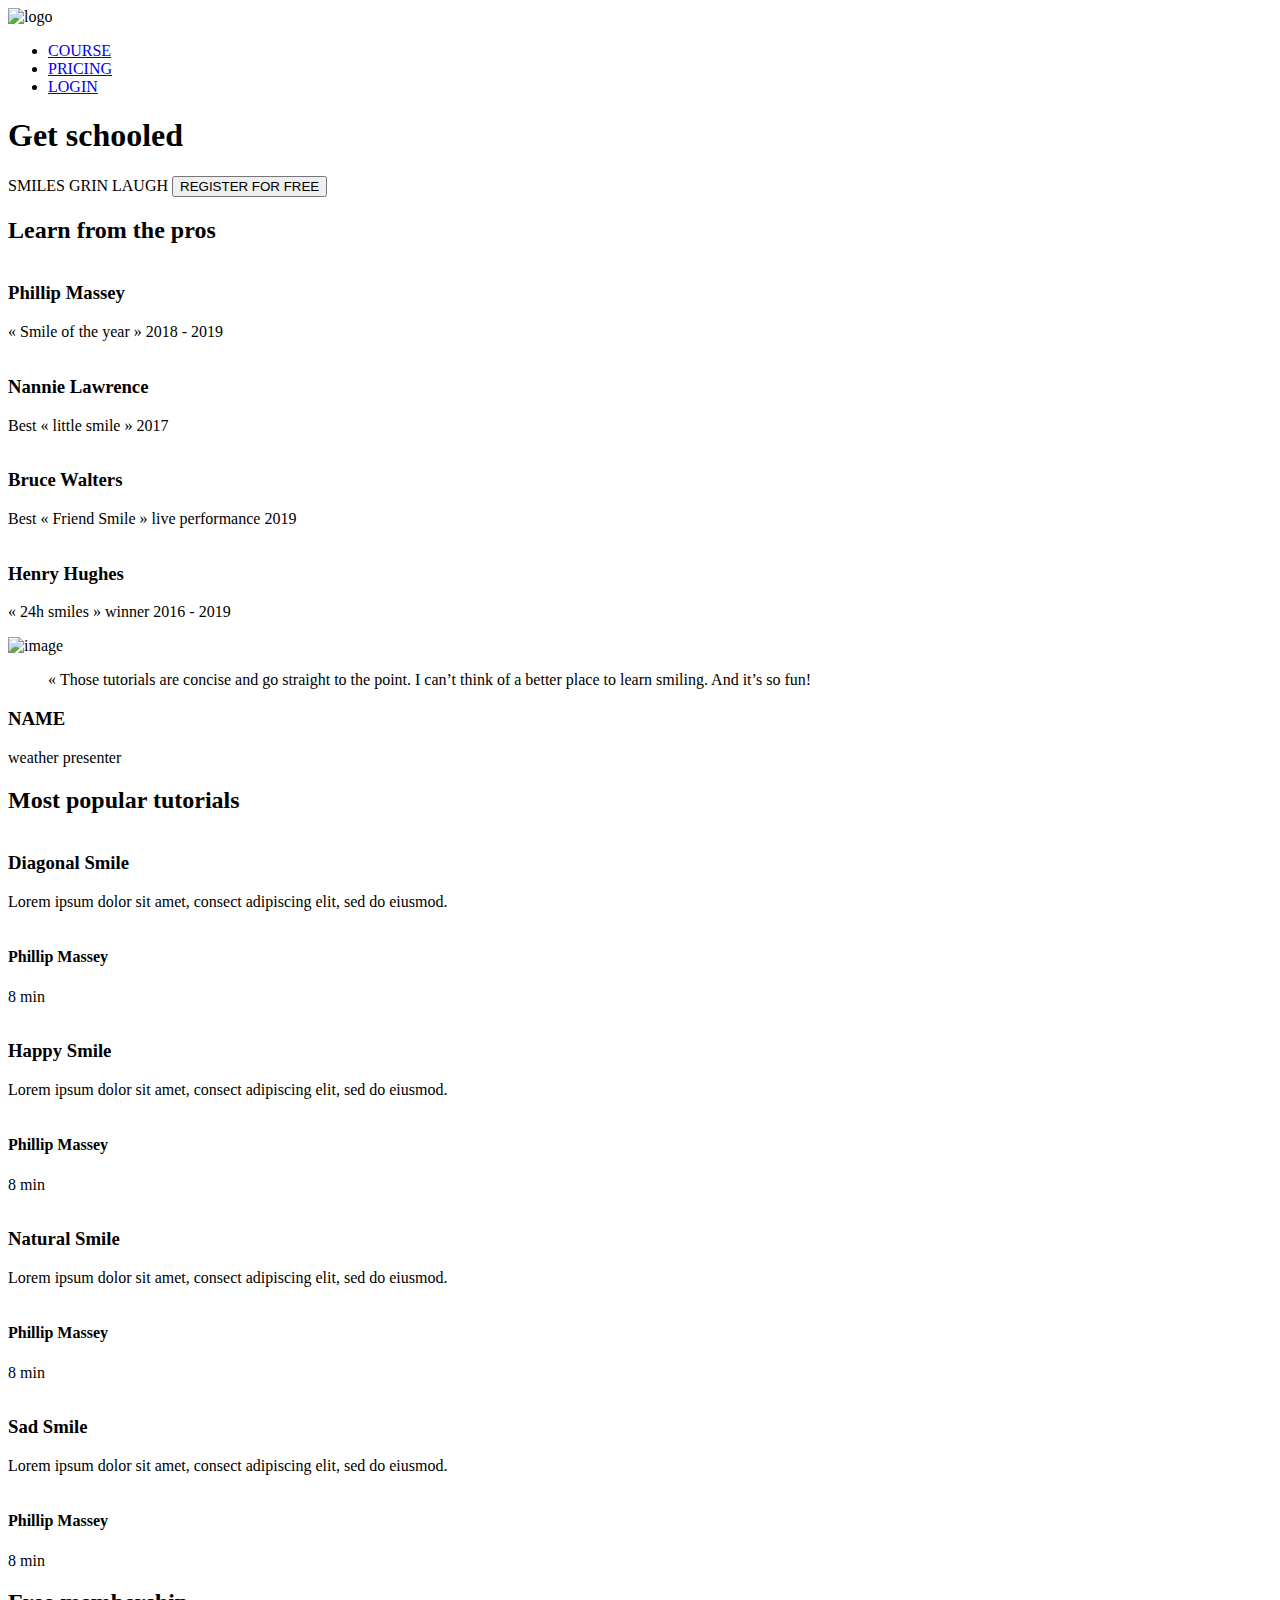
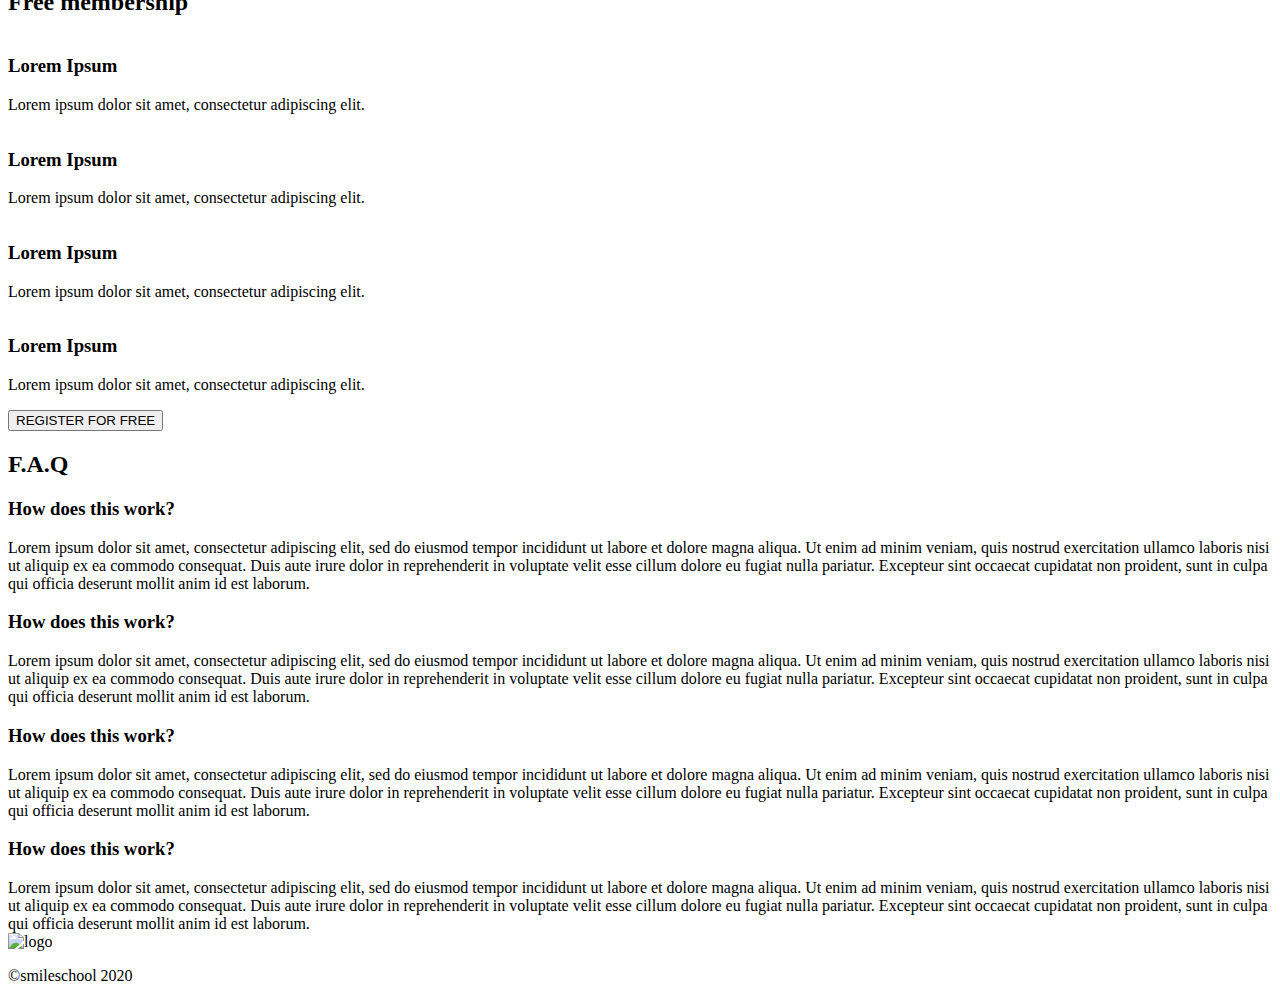
==== css_advanced/index.html @ 0d8b6459 "Added new directory and file" ====
<html lang="en">
<head>
    <meta charset="UTF-8">
    <meta name="viewport" content="width=device-width, initial-scale=1.0">
    <script src="https://kit.fontawesome.com/4a2b055604.js" crossorigin="anonymous"></script>
    <title>Document</title>
</head>
<body>
    <header>
        <nav>
            <img src="https://fakeimg.pl/250x250?text=Sample+Logo" alt="logo">
          
            <ul>
                <li><a href="#">COURSE</a></li>
                <li><a href="#">PRICING</a></li>
                <li><a href="#">LOGIN</a></li>
            </ul>
        </nav>
        
    </header>
    <main>
        <section>
            <div>
                <h1>Get schooled</h1>
                <span>SMILES</span>
                <span>GRIN</span>
                <span>LAUGH</span>
                <button>REGISTER FOR FREE</button>
            </div>
            <div>
                <h2>Learn from the pros</h2>
                <div>
                    <div>
                        <img src="./images/1 (3).png" alt="">
                        <h3>Phillip Massey</h3>
                        <p>« Smile of the year » 2018 - 2019</p>
                    </div>
                    <div>
                        <img src="./images/6.png" alt="">
                        <h3>Nannie Lawrence</h3>
                        <p>Best « little smile » 2017</p>
                    </div>
                    <div>
                        <img src="./images/7.png" alt="">
                        <h3>Bruce Walters</h3>
                        <p>Best « Friend Smile » live performance 2019</p>
                    </div>
                    <div>
                        <img src="./images/8.png" alt="">
                        <h3>Henry Hughes</h3>
                        <p>« 24h smiles » winner 2016 - 2019</p>
                    </div>
                </div>
            </div>
        </section>
        <section>
            <div>
                <img src="./images/Bitmap.png" alt="image">
            </div>
            <div>
                <blockquote>« Those tutorials are concise and go straight to the point. I can’t think of a better place to learn smiling. And it’s so fun!</blockquote>
                <h3>NAME</h3>
                <P>weather presenter</P>
            </div>
        </section>
        <section>
            <h2>Most popular tutorials</h2>
            <div>
                <img src="./images/Bitmap (1).png" alt="">
                <h3>Diagonal Smile</h3>
                <p>Lorem ipsum dolor sit amet, consect adipiscing elit, sed do eiusmod.</p>
                <div>
                    <img src="./images/1 (3).png" alt="">
                    <h4>Phillip Massey</h4>
                </div>
                <div>
                    <div><i class="fa-solid fa-star"></i></div>
                    <div><i class="fa-solid fa-star"></i></div>
                    <div><i class="fa-solid fa-star"></i></div>
                    <div><i class="fa-solid fa-star"></i></div>
                    <div><i class="fa-solid fa-star"></i></div>
                </div>
                <p>8 min</p>
            </div>
            <div>
                <img src="./images/Bitmap (4).png" alt="">
                <h3>Happy Smile</h3>
                <p>Lorem ipsum dolor sit amet, consect adipiscing elit, sed do eiusmod.</p>
                <div>
                    <img src="./images/1 (3).png" alt="">
                    <h4>Phillip Massey</h4>
                </div>
                <div>
                    <div><i class="fa-solid fa-star"></i></div>
                    <div><i class="fa-solid fa-star"></i></div>
                    <div><i class="fa-solid fa-star"></i></div>
                    <div><i class="fa-solid fa-star"></i></div>
                    <div><i class="fa-solid fa-star"></i></div>
                </div>
                <p>8 min</p>
            </div>
            <div>
                <img src="./images/Bitmap (3).png" alt="">
                <h3>Natural Smile</h3>
                <p>Lorem ipsum dolor sit amet, consect adipiscing elit, sed do eiusmod.</p>
                <div>
                    <img src="./images/1 (3).png" alt="">
                    <h4>Phillip Massey</h4>
                </div>
                <div>
                    <div><i class="fa-solid fa-star"></i></div>
                    <div><i class="fa-solid fa-star"></i></div>
                    <div><i class="fa-solid fa-star"></i></div>
                    <div><i class="fa-solid fa-star"></i></div>
                    <div><i class="fa-solid fa-star"></i></div>
                </div>
                <p>8 min</p>
            </div>
            <div>
                <img src="./images/Bitmap (2).png" alt="">
                <h3>Sad Smile</h3>
                <p>Lorem ipsum dolor sit amet, consect adipiscing elit, sed do eiusmod.</p>
                <div>
                    <img src="./images/1 (3).png" alt="">
                    <h4>Phillip Massey</h4>
                </div>
                <div>
                    <div><i class="fa-solid fa-star"></i></div>
                    <div><i class="fa-solid fa-star"></i></div>
                    <div><i class="fa-solid fa-star"></i></div>
                    <div><i class="fa-solid fa-star"></i></div>
                    <div><i class="fa-solid fa-star"></i></div>
                </div>
                <p>8 min</p>
            </div>
        </section>
        <section>
            <h2>Free membership</h2>
            <div>
                <img src="./images/smile.svg" alt="">
                <h3>Lorem Ipsum</h3>
                <p>Lorem ipsum dolor sit amet, consectetur adipiscing elit.</p>
            </div>
            <div>
                <img src="./images/smile.svg" alt="">
                <h3>Lorem Ipsum</h3>
                <p>Lorem ipsum dolor sit amet, consectetur adipiscing elit.</p>
            </div>
            <div>
                <img src="./images/smile.svg" alt="">
                <h3>Lorem Ipsum</h3>
                <p>Lorem ipsum dolor sit amet, consectetur adipiscing elit.</p>
            </div>
            <div>
                <img src="./images/smile.svg" alt="">
                <h3>Lorem Ipsum</h3>
                <p>Lorem ipsum dolor sit amet, consectetur adipiscing elit.</p>
            </div>
            <button>REGISTER FOR FREE</button>
        </section>
        <section>
            <h2>F.A.Q</h2>
            <div>
                <div>
                    <div>
                        <h3>How does this work?</h3>
                    </div>
                    <div>
                        Lorem ipsum dolor sit amet, consectetur adipiscing elit, sed do eiusmod tempor incididunt ut labore et dolore magna aliqua. Ut enim ad minim veniam, quis nostrud exercitation ullamco laboris nisi ut aliquip ex ea commodo consequat. Duis aute irure dolor in reprehenderit in voluptate velit esse cillum dolore eu fugiat nulla pariatur. Excepteur sint occaecat cupidatat non proident, sunt in culpa qui officia deserunt mollit anim id est laborum.
                    </div>

                    <div>
                        <h3>How does this work?</h3>
                    </div>
                    <div>
                        Lorem ipsum dolor sit amet, consectetur adipiscing elit, sed do eiusmod tempor incididunt ut labore et dolore magna aliqua. Ut enim ad minim veniam, quis nostrud exercitation ullamco laboris nisi ut aliquip ex ea commodo consequat. Duis aute irure dolor in reprehenderit in voluptate velit esse cillum dolore eu fugiat nulla pariatur. Excepteur sint occaecat cupidatat non proident, sunt in culpa qui officia deserunt mollit anim id est laborum.
                    </div>
                </div>
                <div>
                    <div>
                        <h3>How does this work?</h3>
                    </div>
                    <div>
                        Lorem ipsum dolor sit amet, consectetur adipiscing elit, sed do eiusmod tempor incididunt ut labore et dolore magna aliqua. Ut enim ad minim veniam, quis nostrud exercitation ullamco laboris nisi ut aliquip ex ea commodo consequat. Duis aute irure dolor in reprehenderit in voluptate velit esse cillum dolore eu fugiat nulla pariatur. Excepteur sint occaecat cupidatat non proident, sunt in culpa qui officia deserunt mollit anim id est laborum.
                    </div>
                    <div>
                        <h3>How does this work?</h3>
                    </div>
                    <div>
                        Lorem ipsum dolor sit amet, consectetur adipiscing elit, sed do eiusmod tempor incididunt ut labore et dolore magna aliqua. Ut enim ad minim veniam, quis nostrud exercitation ullamco laboris nisi ut aliquip ex ea commodo consequat. Duis aute irure dolor in reprehenderit in voluptate velit esse cillum dolore eu fugiat nulla pariatur. Excepteur sint occaecat cupidatat non proident, sunt in culpa qui officia deserunt mollit anim id est laborum.
                    </div>
                </div>
            </div>
        </section>
    </main>
    <footer>
        <section>
            <div>
                <img src="https://fakeimg.pl/250x250?text=Sample+Logo" alt="logo">
                <div>
                    <i class="fa-brands fa-facebook"></i>
                    <i class="fa-brands fa-twitter"></i>
                    <i class="fa-brands fa-instagram"></i>
                </div>
            </div>
            <p>©smileschool 2020</p>
        </section>
    </footer>
</body>
</html>
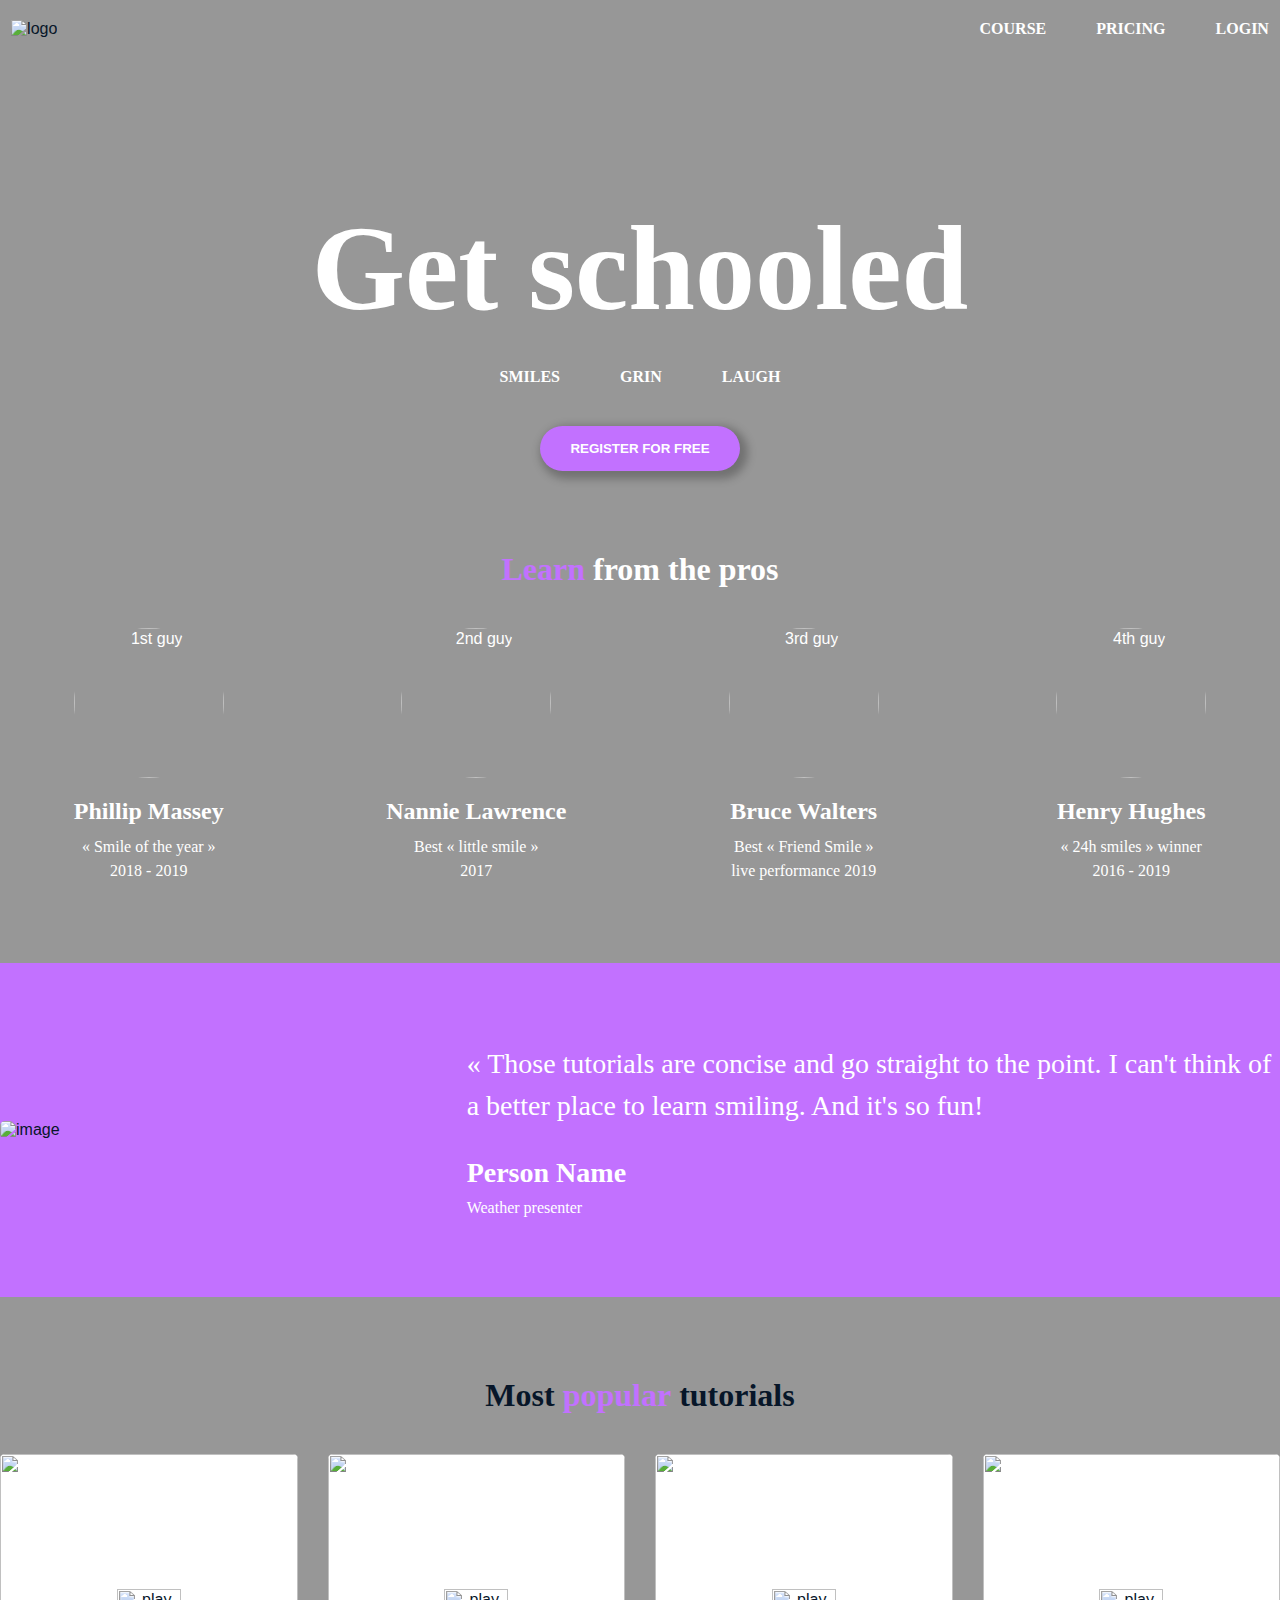
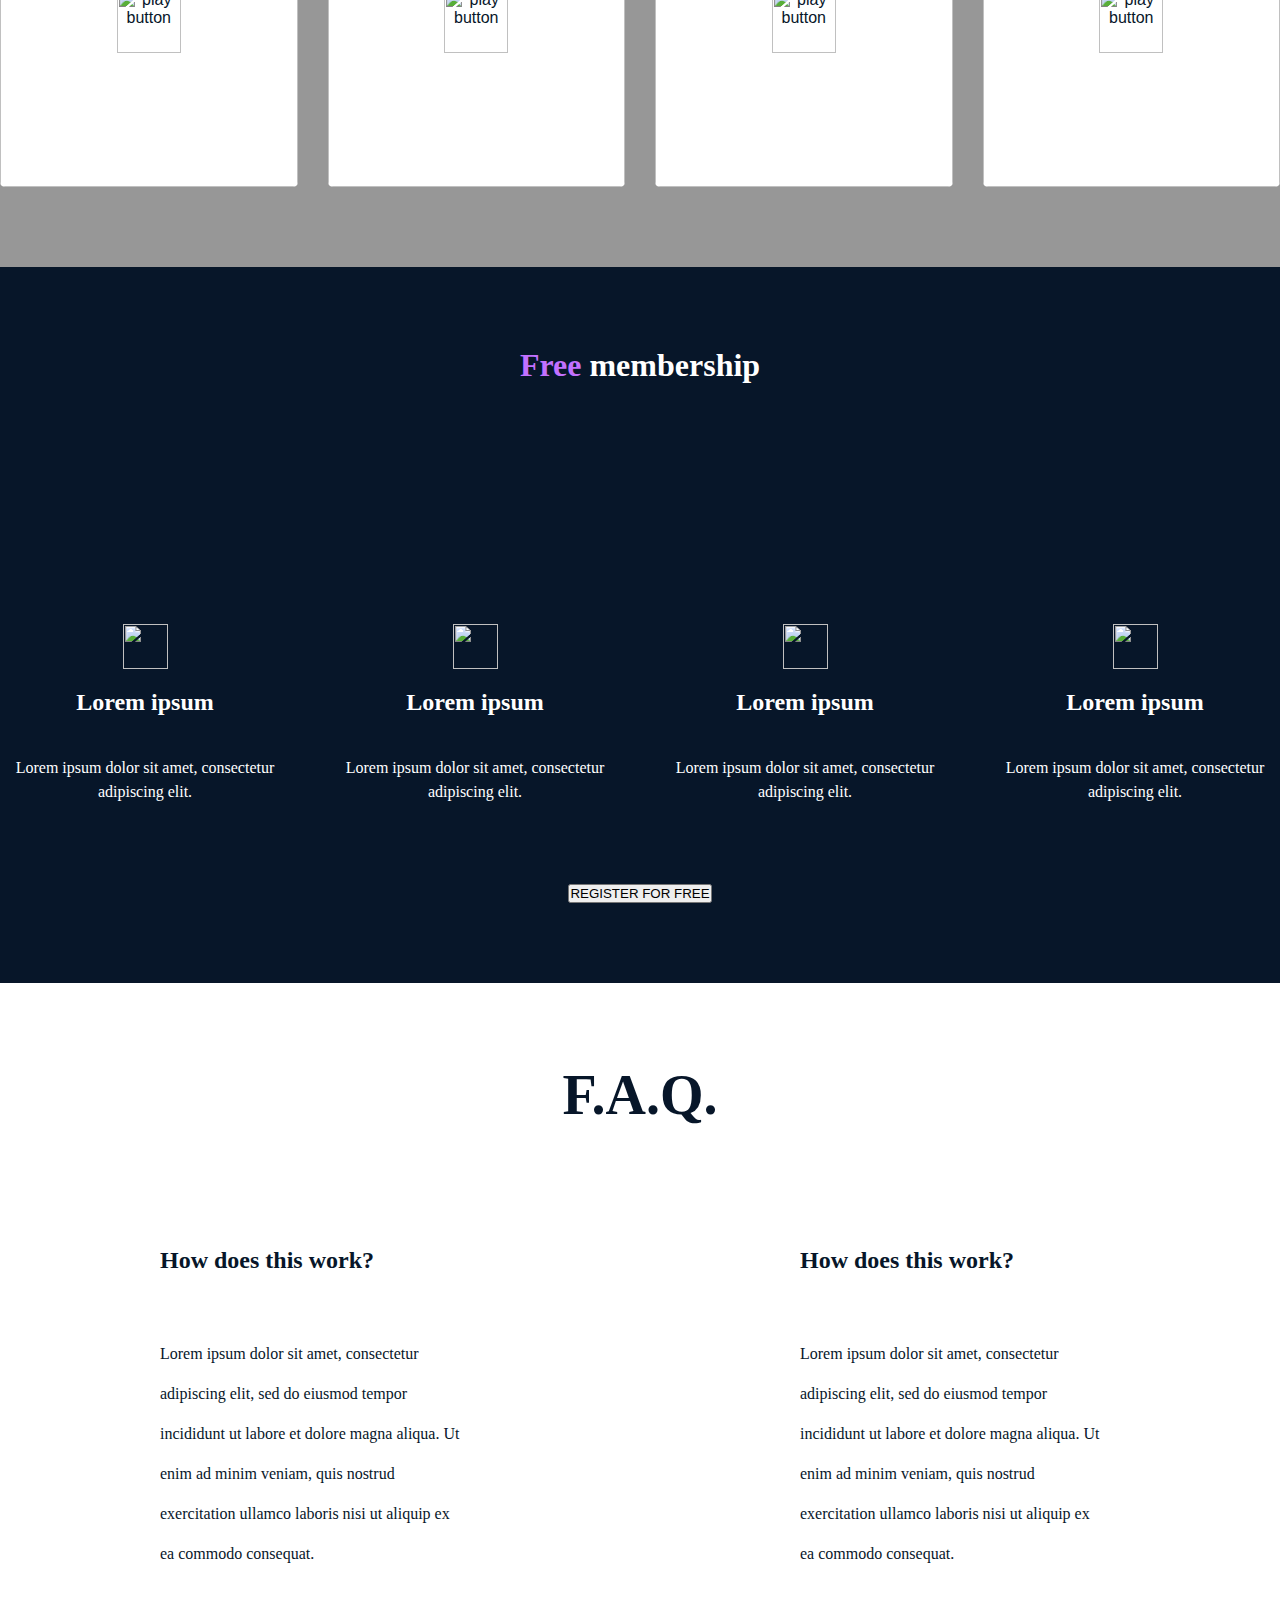
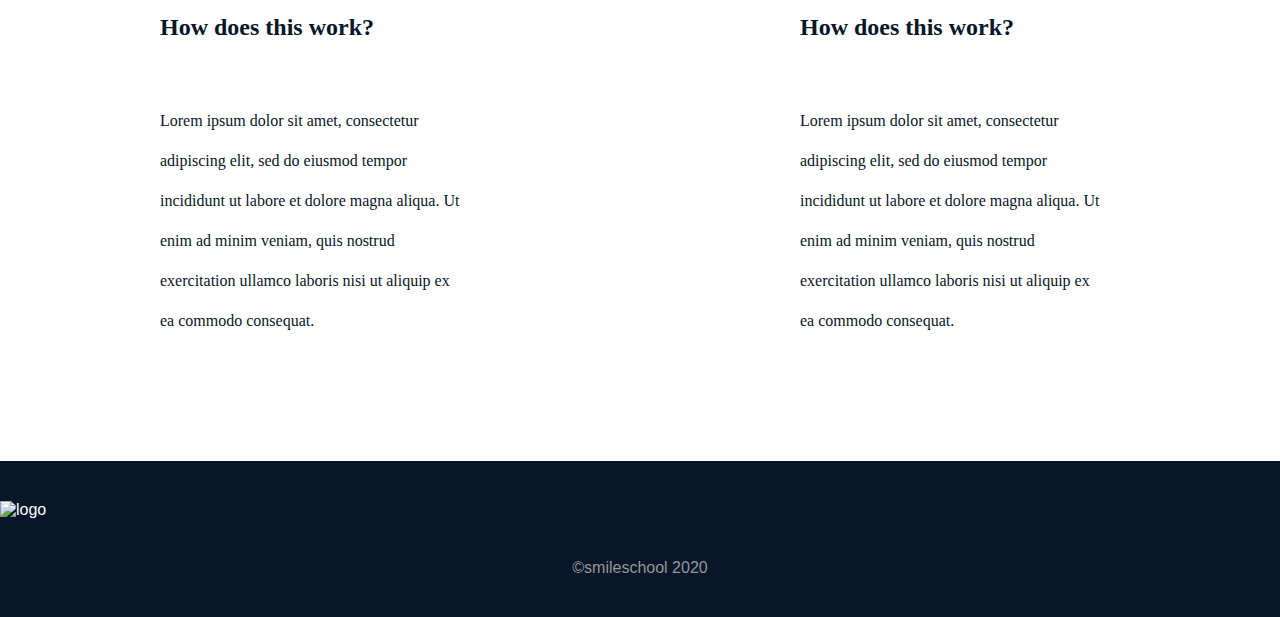
==== commit f9bcbd32: "added html file" ====
--- a/css_advanced/index.html
+++ b/css_advanced/index.html
@@ -1,77 +1,86 @@
-
+<!--
 <html lang="en">
 <head>
     <meta charset="UTF-8">
     <meta name="viewport" content="width=device-width, initial-scale=1.0">
     <script src="https://kit.fontawesome.com/4a2b055604.js" crossorigin="anonymous"></script>
+    <link href="styles.css" rel="stylesheet">
     <title>Document</title>
 </head>
 <body>
     <header>
-        <nav>
-            <img src="https://fakeimg.pl/250x250?text=Sample+Logo" alt="logo">
-          
-            <ul>
+        <nav id="header-nav">
+            <div class="logo">
+                <img src="logo.png" alt="logo">
+            </div>
+          <div>
+            <ul class="nav-links">
                 <li><a href="#">COURSE</a></li>
                 <li><a href="#">PRICING</a></li>
                 <li><a href="#">LOGIN</a></li>
             </ul>
+          </div>
+           
         </nav>
         
     </header>
     <main>
-        <section>
-            <div>
+        <section id="homepage">
+            <div class="container">
                 <h1>Get schooled</h1>
                 <span>SMILES</span>
                 <span>GRIN</span>
                 <span>LAUGH</span>
                 <button>REGISTER FOR FREE</button>
             </div>
-            <div>
+            <div class="pros">
                 <h2>Learn from the pros</h2>
-                <div>
-                    <div>
-                        <img src="./images/1 (3).png" alt="">
-                        <h3>Phillip Massey</h3>
-                        <p>« Smile of the year » 2018 - 2019</p>
-                    </div>
-                    <div>
-                        <img src="./images/6.png" alt="">
-                        <h3>Nannie Lawrence</h3>
-                        <p>Best « little smile » 2017</p>
-                    </div>
-                    <div>
-                        <img src="./images/7.png" alt="">
-                        <h3>Bruce Walters</h3>
-                        <p>Best « Friend Smile » live performance 2019</p>
-                    </div>
-                    <div>
-                        <img src="./images/8.png" alt="">
-                        <h3>Henry Hughes</h3>
-                        <p>« 24h smiles » winner 2016 - 2019</p>
-                    </div>
-                </div>
-            </div>
-        </section>
-        <section>
-            <div>
-                <img src="./images/Bitmap.png" alt="image">
-            </div>
-            <div>
-                <blockquote>« Those tutorials are concise and go straight to the point. I can’t think of a better place to learn smiling. And it’s so fun!</blockquote>
-                <h3>NAME</h3>
-                <P>weather presenter</P>
-            </div>
-        </section>
-        <section>
+                <section>
+                    <div class="pros-images">
+                        <div>
+                            <img src="1.png" alt="Phillip">
+                            <h3>Phillip Massey</h3>
+                            <p>« Smile of the year » 2018 - 2019</p>
+                        </div>
+                        <div>
+                            <img src="3.png" alt="Nannie">
+                            <h3>Nannie Lawrence</h3>
+                            <p>Best « little smile » 2017</p>
+                        </div>
+                        <div>
+                            <img src="2.png" alt="Bruce">
+                            <h3>Bruce Walters</h3>
+                            <p>Best « Friend Smile » live performance 2019</p>
+                        </div>
+                        <div>
+                            <img src="4.png" alt="Henry">
+                            <h3>Henry Hughes</h3>
+                            <p>« 24h smiles » winner 2016 - 2019</p>
+                        </div>
+                    </div>
+                </section>
+            </div>
+        </section>
+        <section class="testimonial">
+            <div class="testimonial-section">
+                <div class="testimonial-image">
+                    <img src="5.png" alt="image">
+                </div>
+                <div>
+                    <blockquote class="testimonial-text">« Those tutorials are concise and go straight to the point. I can’t think of a better place to learn smiling. And it’s so fun!</blockquote>
+                    <h3>NAME</h3>
+                    <P>weather presenter</P>
+                </div>
+            </div>
+        </section>
+        <section class="tutorials">
             <h2>Most popular tutorials</h2>
             <div>
-                <img src="./images/Bitmap (1).png" alt="">
+                <img src="9.png" alt="">
                 <h3>Diagonal Smile</h3>
                 <p>Lorem ipsum dolor sit amet, consect adipiscing elit, sed do eiusmod.</p>
                 <div>
-                    <img src="./images/1 (3).png" alt="">
+                    <img src="1.png" alt="">
                     <h4>Phillip Massey</h4>
                 </div>
                 <div>
@@ -84,11 +93,11 @@
                 <p>8 min</p>
             </div>
             <div>
-                <img src="./images/Bitmap (4).png" alt="">
+                <img src="6.png" alt="happy">
                 <h3>Happy Smile</h3>
                 <p>Lorem ipsum dolor sit amet, consect adipiscing elit, sed do eiusmod.</p>
                 <div>
-                    <img src="./images/1 (3).png" alt="">
+                    <img src=1.png" alt="Phillip">
                     <h4>Phillip Massey</h4>
                 </div>
                 <div>
@@ -101,11 +110,11 @@
                 <p>8 min</p>
             </div>
             <div>
-                <img src="./images/Bitmap (3).png" alt="">
+                <img src="8.png" alt="natural">
                 <h3>Natural Smile</h3>
                 <p>Lorem ipsum dolor sit amet, consect adipiscing elit, sed do eiusmod.</p>
                 <div>
-                    <img src="./images/1 (3).png" alt="">
+                    <img src="1.png" alt="Phillip">
                     <h4>Phillip Massey</h4>
                 </div>
                 <div>
@@ -118,11 +127,11 @@
                 <p>8 min</p>
             </div>
             <div>
-                <img src="./images/Bitmap (2).png" alt="">
+                <img src="7.png" alt="sad">
                 <h3>Sad Smile</h3>
                 <p>Lorem ipsum dolor sit amet, consect adipiscing elit, sed do eiusmod.</p>
                 <div>
-                    <img src="./images/1 (3).png" alt="">
+                    <img src="1.png" alt="Phillip">
                     <h4>Phillip Massey</h4>
                 </div>
                 <div>
@@ -135,27 +144,29 @@
                 <p>8 min</p>
             </div>
         </section>
-        <section>
+        <section class="membership">
             <h2>Free membership</h2>
-            <div>
-                <img src="./images/smile.svg" alt="">
-                <h3>Lorem Ipsum</h3>
-                <p>Lorem ipsum dolor sit amet, consectetur adipiscing elit.</p>
-            </div>
-            <div>
-                <img src="./images/smile.svg" alt="">
-                <h3>Lorem Ipsum</h3>
-                <p>Lorem ipsum dolor sit amet, consectetur adipiscing elit.</p>
-            </div>
-            <div>
-                <img src="./images/smile.svg" alt="">
-                <h3>Lorem Ipsum</h3>
-                <p>Lorem ipsum dolor sit amet, consectetur adipiscing elit.</p>
-            </div>
-            <div>
-                <img src="./images/smile.svg" alt="">
-                <h3>Lorem Ipsum</h3>
-                <p>Lorem ipsum dolor sit amet, consectetur adipiscing elit.</p>
+            <div class="membership-flex">
+                <div class="membership-options">
+                    <img src="smile.png" alt="smile">
+                    <h3>Lorem Ipsum</h3>
+                    <p>Lorem ipsum dolor sit amet, consectetur adipiscing elit.</p>
+                </div>
+                <div class="membership-options">
+                    <img src="smile.png" alt="smile">
+                    <h3>Lorem Ipsum</h3>
+                    <p>Lorem ipsum dolor sit amet, consectetur adipiscing elit.</p>
+                </div>
+                <div class="membership-options">
+                    <img src="smile.png" alt="smile">
+                    <h3>Lorem Ipsum</h3>
+                    <p>Lorem ipsum dolor sit amet, consectetur adipiscing elit.</p>
+                </div>
+                <div class="membership-options">
+                    <img src="smile.png" alt="smile">
+                    <h3>Lorem Ipsum</h3>
+                    <p>Lorem ipsum dolor sit amet, consectetur adipiscing elit.</p>
+                </div>
             </div>
             <button>REGISTER FOR FREE</button>
         </section>
@@ -197,7 +208,7 @@
     <footer>
         <section>
             <div>
-                <img src="https://fakeimg.pl/250x250?text=Sample+Logo" alt="logo">
+                <img src="logo.png" alt="logo">
                 <div>
                     <i class="fa-brands fa-facebook"></i>
                     <i class="fa-brands fa-twitter"></i>
@@ -208,4 +219,256 @@
         </section>
     </footer>
 </body>
-</html>+</html>
+-->
+
+
+<html lang="en">
+<head>
+    <meta charset="UTF-8">
+    <meta name="viewport" content="width=device-width, initial-scale=1.0">
+    <script src="https://kit.fontawesome.com/4a2b055604.js" crossorigin="anonymous"></script>
+    <link href="styles.css" rel="stylesheet">
+    <title>Document</title>
+</head>
+<body>
+    <header>
+        <nav id="header-nav">
+            <div class="logo">
+                <img src="logo.png" alt="logo">
+            </div>
+          <div>
+            <ul class="nav-links">
+                <li><a href="#">COURSE</a></li>
+                <li><a href="#">PRICING</a></li>
+                <li><a href="#">LOGIN</a></li>
+            </ul>
+          </div>
+           
+        </nav>
+
+    </header>
+    <main>
+        <section id="homepage">
+            <div class="container">
+                <h1>Get schooled</h1>
+                <div class="phrases"> <!-- Created a div container for styling-->
+                    <span>SMILES</span>
+                    <span>GRIN</span>
+                    <span>LAUGH</span>
+                </div>
+                <button class="primary">REGISTER FOR FREE</button>
+            </div>
+            <div class="pros">
+                <h2><span class="purple">Learn</span> from the pros</h2><!-- Added a class to sytle the "Learn to purple"-->
+                <div class="pros-images">
+                    <div class="pro-card"><!--Added a class for all  , check for the styling in the css-->
+                        <img src="1.png" alt="1st guy">
+                        <h3>Phillip Massey</h3>
+                        <p>« Smile of the year » </p>
+                        <p>2018 - 2019</p>
+                    </div>
+                    <div class="pro-card">
+                        <img src="2.png" alt="2nd guy">
+                        <h3>Nannie Lawrence</h3>
+                        <p>Best « little smile » </p>
+                        <p>2017</p>
+                    </div>
+                    <div class="pro-card">
+                        <img src="3.png" alt="3rd guy">
+                        <h3>Bruce Walters</h3>
+                        <p>Best « Friend Smile » </p>
+                        <p>live performance 2019</p>
+                    </div>
+                    <div class="pro-card">
+                        <img src="4.png" alt="4th guy">
+                        <h3>Henry Hughes</h3>
+                        <p>« 24h smiles » winner </p>
+                        <p>2016 - 2019</p>
+                    </div>
+                </div>
+            </div>
+        </section>
+
+        <section class="testimonial">
+            <div class="testimonial-section">
+                <div class="testimonial-image">
+                    <img src="5.png" alt="image">
+                </div>
+                <div class="testimonial-text"><!-- Included a class and styled-->
+                    <blockquote>« Those tutorials are concise and go straight to the point. I can't think of a better place to learn smiling. And it's so fun!</blockquote>
+                    <h3>Person Name</h3>
+                    <p>Weather presenter</p>
+                </div>
+            </div>
+        </section>
+
+        <section class="tutorials">
+            <h2>Most <span class="purple">popular</span> tutorials</h2> <!-- styled the popular -->
+            <div class="tutorial-cards"> <!-- Here , i provided an additional div to house them , because i want to style them using display grid-->
+                <div class="tutorial-card"> <!-- Container to house on card , eith image and content-->
+                    <div class="tutorial-image"> <!-- Class for styling-->
+                        <img src="9.png" alt="">
+                        <img src="play.png" alt="play button" class="play-button"><!-- Play logo-->
+                    </div>
+                    <h3>Diagonal Smile</h3>
+                    <p>Lorem ipsum dolor sit amet, consect adipiscing elit, sed do eiusmod.</p>
+                    <div class="author"> <!-- Class for author-->
+                        <img src="1.png" alt="1st image"> 
+                        <h4>Phillip Massey</h4>
+                    </div>
+                    <div class="rating"><!-- Class for rating-->
+                        <div class="stars">
+                            <i class="fa-solid fa-star"></i>
+                            <i class="fa-solid fa-star"></i>
+                            <i class="fa-solid fa-star"></i>
+                            <i class="fa-solid fa-star"></i>
+                            <i class="fa-solid fa-star"></i>
+                        </div>
+                        <p>8 min</p>
+                    </div>
+                </div>
+
+
+                <!-- Duplicated sessions three times-->
+                <div class="tutorial-card">
+                    <div class="tutorial-image">
+                        <img src="7.png" alt="">
+                        <img src="play.png" alt="play button" class="play-button">
+                    </div>
+                    <h3>Sad Smile</h3>
+                    <p>Lorem ipsum dolor sit amet, consect adipiscing elit, sed do eiusmod.</p>
+                    <div class="author">
+                        <img src="1.png" alt="">
+                        <h4>Phillip Massey</h4>
+                    </div>
+                    <div class="rating">
+                        <div class="stars">
+                            <i class="fa-solid fa-star"></i>
+                            <i class="fa-solid fa-star"></i>
+                            <i class="fa-solid fa-star"></i>
+                            <i class="fa-solid fa-star"></i>
+                            <i class="fa-solid fa-star"></i>
+                        </div>
+                        <p>8 min</p>
+                    </div>
+                </div>
+
+                <div class="tutorial-card">
+                    <div class="tutorial-image">
+                        <img src="8.png" alt="">
+                        <img src="play.png" alt="play button" class="play-button">
+                    </div>
+                    <h3>Natural Smile</h3>
+                    <p>Lorem ipsum dolor sit amet, consect adipiscing elit, sed do eiusmod.</p>
+                    <div class="author">
+                        <img src="1.png" alt="">
+                        <h4>Phillip Massey</h4>
+                    </div>
+                    <div class="rating">
+                        <div class="stars">
+                            <i class="fa-solid fa-star"></i>
+                            <i class="fa-solid fa-star"></i>
+                            <i class="fa-solid fa-star"></i>
+                            <i class="fa-solid fa-star"></i>
+                            <i class="fa-solid fa-star"></i>
+                        </div>
+                        <p>8 min</p>
+                    </div>
+                </div>
+
+                <div class="tutorial-card">
+                    <div class="tutorial-image">
+                        <img src="6.png" alt="">
+                        <img src="play.png" alt="play button" class="play-button">
+                    </div>
+                    <h3>Happy Smile</h3>
+                    <p>Lorem ipsum dolor sit amet, consect adipiscing elit, sed do eiusmod.</p>
+                    <div class="author">
+                        <img src="1.png" alt="">
+                        <h4>Phillip Massey</h4>
+                    </div>
+                    <div class="rating">
+                        <div class="stars">
+                            <i class="fa-solid fa-star"></i>
+                            <i class="fa-solid fa-star"></i>
+                            <i class="fa-solid fa-star"></i>
+                            <i class="fa-solid fa-star"></i>
+                            <i class="fa-solid fa-star"></i>
+                        </div>
+                        <p>8 min</p>
+                    </div>
+                </div>
+            </div>
+        </section>
+
+        <section class="membership">
+            <h2><span class="purple">Free</span> membership</h2><!-- Syled the free purple-->
+            <div class="container membership-flex"><!-- Parent container to keep all four divs before flexing-->
+                <div class="membership-card"><!--one div class-->
+                    <img src="smile.png" alt="">
+                    <h3>Lorem ipsum</h3>
+                    <p>Lorem ipsum dolor sit amet, consectetur adipiscing elit.</p>
+                </div>
+
+                <div class="membership-card">
+                    <img src="smile.png" alt="">
+                    <h3>Lorem ipsum</h3>
+                    <p>Lorem ipsum dolor sit amet, consectetur adipiscing elit.</p>
+                </div>
+
+                <div class="membership-card">
+                    <img src="smile.png" alt="">
+                    <h3>Lorem ipsum</h3>
+                    <p>Lorem ipsum dolor sit amet, consectetur adipiscing elit.</p>
+                </div>
+
+                <div class="membership-card">
+                    <img src="smile.png" alt="">
+                    <h3>Lorem ipsum</h3>
+                    <p>Lorem ipsum dolor sit amet, consectetur adipiscing elit.</p>
+                </div>
+            </div>
+
+            <button class="btn-primary">REGISTER FOR FREE</button>
+        </section>
+
+        <section class="faq container">
+            <h2>F.A.Q.</h2>
+            <div class="faq-grid"><!-- Parent container-->
+                    <div class="faq-item"><!-- Child container-->
+                        <h3>How does this work?</h3>
+                        <p>Lorem ipsum dolor sit amet, consectetur adipiscing elit, sed do eiusmod tempor incididunt ut labore et dolore magna aliqua. Ut enim ad minim veniam, quis nostrud exercitation ullamco laboris nisi ut aliquip ex ea commodo consequat.</p>
+                    </div>
+                    <div class="faq-item">
+                        <h3>How does this work?</h3>
+                        <p>Lorem ipsum dolor sit amet, consectetur adipiscing elit, sed do eiusmod tempor incididunt ut labore et dolore magna aliqua. Ut enim ad minim veniam, quis nostrud exercitation ullamco laboris nisi ut aliquip ex ea commodo consequat.</p>
+                    </div>
+                    <div class="faq-item">
+                        <h3>How does this work?</h3>
+                        <p>Lorem ipsum dolor sit amet, consectetur adipiscing elit, sed do eiusmod tempor incididunt ut labore et dolore magna aliqua. Ut enim ad minim veniam, quis nostrud exercitation ullamco laboris nisi ut aliquip ex ea commodo consequat.</p>
+                    </div>
+                    <div class="faq-item">
+                        <h3>How does this work?</h3>
+                        <p>Lorem ipsum dolor sit amet, consectetur adipiscing elit, sed do eiusmod tempor incididunt ut labore et dolore magna aliqua. Ut enim ad minim veniam, quis nostrud exercitation ullamco laboris nisi ut aliquip ex ea commodo consequat.</p>
+                    </div>
+            </div>
+        </section>
+    </main>
+
+    <footer>
+        <div class="footer-content"> <!-- Parent div to be flexed , and directioned as columns-->
+            <div class="footer-top"><!-- Child div fled-->
+                <img src="./Pictures/logo.png" alt="logo">
+                <div class="social-links"> <!-- Class for the  sm-logo links-->
+                    <i class="fa-brands fa-facebook"></i>
+                    <i class="fa-brands fa-twitter"></i>
+                    <i class="fa-brands fa-instagram"></i>
+                </div>
+            </div>
+            <p>©smileschool 2020</p>
+        </div>
+    </footer>
+</body>
+</html>
+
--- a/css_advanced/styles.css
+++ b/css_advanced/styles.css
@@ -0,0 +1,639 @@
+
+ /* Base styles 
+:root {
+    --color-primary: #C271FF;
+    --color-dark: #071629;
+    --color-white: #FFFFFF;
+    --color-gray: #979797;
+  }
+  
+  * {
+    margin: 0;
+    padding: 0;
+    box-sizing: border-box;
+  }
+  
+  body {
+    font-family: Arial, Helvetica, sans-serif;
+    color: var(--color-dark);
+    background-color: var(--color-white);
+  }
+  
+  .container {
+    max-width: 1200px;
+    margin: 0 auto;
+    padding: 0 20px;
+  }
+  
+  .purple {
+    color: var(--color-primary);
+  }
+
+ /* Header Section Styling 
+header {
+  position: absolute;
+  width: 100%;
+  top: 0;
+  z-index: 10;
+  padding: 20px 0;
+}
+
+#header-nav {
+  display: flex;
+  flex-direction: row;
+  gap: 900px;
+
+}
+
+.logo {
+  display: flex;
+  justify-content: space-between;
+  align-items: center;
+}
+.nav-links {
+  display: flex;
+  list-style: none;
+  gap: 50px;
+
+}
+
+.nav-links a {
+  color: white;  
+  text-decoration: none;
+  font-weight: bold;
+  font-family: 'SourceSansPro-Bold';
+} 
+
+/*home page styling
+
+#homepage {
+    background-image: url(Object.png);
+    background-size: cover;
+    background-position: center;
+    min-height: 100vh;
+  } 
+
+.container{
+    text-align: center;
+    padding-top: 200px;
+    color: var(--color-white)
+}
+
+.container h1{
+    font-size: 120px;
+    font-weight: bold;
+    margin-bottom: 30px;
+    color: var(--color-white);
+}
+
+
+/*Pros Section
+
+.pros{
+    text-align: center;
+    justify-content: center;
+}
+
+.pros h2{
+    font-size: 32px;
+    margin-bottom: 40px;
+}
+
+.pros-images{
+    width: 150pc;
+    height:150px;
+    border-radius: 50%;
+    margin-bottom: 20px;
+}
+
+.pro{
+    display: grid;
+    gap: 30px;
+}
+
+/*Testimonial
+
+.testimonial{
+    background-color: #C271FF;
+    background-size: cover;
+    background-position: center;
+}
+
+.testimonial-section{
+    display: grid;
+    grid-template-columns: 1fr 2fr;
+    gap: 60px;
+    align-items: center;
+}
+
+.testimonial-image{
+    max-width: 100%;
+    border-radius: 5px;
+}
+
+.testimonial-text{
+    font-size: 22px;
+    margin-bottom:30px;
+}
+
+.testimonial-section h3{
+    font-size: 22px;
+    margin-bottom: 30px;
+    font-family: sans-serif;
+}
+
+.testimonial-section P{
+    font-size: 22px;
+    margin-bottom: 30px;
+    font-family: sans-serif;
+    font-style: italic;
+}
+
+
+/*Membership
+
+.membership{
+    background-color: 071629;
+    justify-content: space-between;
+    align-items: center;
+    padding: 80px 0;
+}
+
+.memebership-options img{
+    width: 45px; 
+    margin-bottom: 20px;
+}
+
+.memebership-options h3{
+    font-size:18px;
+    font-style: bold;
+    font-family: sans-serif;
+    color: #FFFFFF;
+}
+
+.memebership-options p{
+    color: #FFFFFF;
+}
+
+.membership-flex{
+    display: flex;
+    justify-content: center;
+    gap: 40px;
+    margin-top: 40px;
+    margin-bottom: 80px;
+}
+*/
+
+ /* Base styles */
+ :root {
+    --color-primary: #C271FF;
+    --color-dark: #071629;
+    --color-white: #FFFFFF;
+    --color-gray: #979797;
+  }
+  
+  * {
+    margin: 0;
+    padding: 0;
+    box-sizing: border-box;
+  }
+  
+  body {
+    font-family: Arial, Helvetica, sans-serif;
+    color: var(--color-dark);
+    background-color: var(--color-gray);
+  }
+  .purple {
+    color: var(--color-primary);
+  }
+
+ /* Header Section Styling */
+header {
+  position: absolute;
+  width: 100%;
+  top: 0;
+  z-index: 10;
+  padding: 20px 0;
+}
+
+#header-nav {
+  display: flex;
+  flex-direction: row;
+  justify-content: space-around;
+  gap: 900px;
+
+}
+
+.logo {
+  display: flex;
+  justify-content: space-between;
+  align-items: center;
+}
+.nav-links {
+  display: flex;
+  list-style: none;
+  gap: 50px;
+
+}
+
+.nav-links a {
+  color: white;  
+  text-decoration: none;
+  font-weight: bold;
+  font-family: 'SourceSansPro-Bold';
+} 
+
+
+/*home page styling*/
+#homepage {
+  background-image: url(Object.png);
+  background-size: cover;
+  background-position: center;
+  min-height: 100vh;
+  
+}
+
+.container{
+  text-align: center;
+  padding-top: 200px;
+  color: var(--color-white);
+}
+
+.container h1 {
+  font-size: 120px;
+  font-weight: bold;
+  margin-bottom: 30px;
+  color: var(--color-white);
+  font-family: 'SourceSansPro-Bold';
+}
+
+.container button {
+  background: var(--color-primary);
+  color: var(--color-white);
+  border: none;
+  padding: 15px 30px;
+  border-radius: 25px;
+  font-weight: bold;
+  cursor: pointer;
+  box-shadow: 4px 4px 8px 4px rgba(0, 0, 0, 0.25);
+}
+
+.phrases {
+  display: flex;
+  justify-content: center;
+  gap: 60px;
+  margin-bottom: 40px;
+  font-weight: bold;
+  font-family: 'SourceSansPro-Bold';
+}
+
+.primary {
+  background: var(--color-primary);
+  color: var(--color-white);
+  border: none;
+  padding: 15px 30px;
+  border-radius: 25px;
+  font-weight: bold;
+  cursor: pointer;
+}
+
+/* Pros section */
+.pros {
+  text-align: center;
+  padding: 80px 0;
+  color: var(--color-white);
+
+}
+
+.pros h2 {
+  font-size: 32px;
+  margin-bottom: 40px;
+  font-family: 'SourceSansPro-ExtraLight';
+}
+
+.pros h2 span {
+  font-weight: bold;
+  font-family: 'SourceSansPro-Bold';
+}
+
+.pros-images {
+  display: grid;
+  grid-template-columns: repeat(4, 1fr);
+  gap: 30px;
+}
+
+.pro-card img {
+  width: 150px;
+  height: 150px;
+  border-radius: 50%;
+  margin-bottom: 20px;
+}
+
+.pro-card h3 {
+  margin-bottom: 10px;
+  font-family: 'SourceSansPro-Black';
+  font-size: 24px;
+  font-weight: bold;
+}
+
+.pro-card p {
+  line-height: 1.5;
+  font-family: 'SourceSansPro-BoldIt';
+}
+
+/* Testimonial section */
+.testimonial {
+  background: var(--color-primary);  /* U could use the color purple */
+  padding: 80px 0;
+}
+
+.testimonial-section {
+  display: grid;
+  grid-template-columns: 1fr 2fr;
+  gap: 60px;
+  align-items: center;
+}
+
+.testimonial-image img {
+  max-width: 100%;
+  border-radius: 5px;
+}
+
+.testimonial-text blockquote {
+  font-size: 28px;
+  margin-bottom: 30px;
+  font-family: 'SourceSansPro-Regular';
+  line-height: 1.5;
+  color: var(--color-white);
+
+}
+
+.testimonial-text h3 {
+  margin-bottom: 10px;
+  font-family: 'SourceSansPro-Bold';
+  color: var(--color-white);
+  font-size: 28px;
+}
+
+.testimonial-text p {
+  font-family: 'SourceSansPro-BoldIt';
+  color: var(--color-white);
+}
+
+/* Tutorials section */
+.tutorials {
+  padding: 80px 0;
+  text-align: center;
+}
+.tutorials h2 {
+  font-size: 32px;
+  margin-bottom: 40px;
+  font-family: 'SourceSansPro-ExtraLight';
+  color: var(--color-dark);
+}
+
+.tutorials h2 span {
+  font-weight: bold;
+  font-family: 'SourceSansPro-Bold';
+}
+
+
+.tutorial-cards {
+  display: grid;
+  grid-template-columns: repeat(4, 1fr);
+  gap: 30px;
+  margin-top: 40px;
+
+}
+
+.tutorial-card {
+  background: var(--color-white);
+  border-radius: 5px;
+  overflow: hidden;
+  color: var(--color-dark);
+  position: relative;
+}
+
+.tutorial-image {
+  position: relative;
+  width: 100%;
+}
+
+.tutorial-image img {
+  width: 100%;
+  display: block;
+}
+
+.play-button {
+  position: absolute !important;
+  top: 50%;
+  left: 50%;
+  transform: translate(-50%, -50%);
+  width: 64px !important;
+  height: 64px !important;
+  cursor: pointer;
+}
+.tutorial-card h3 {
+  padding: 15px;
+  text-align: left;
+  font-family: 'SourceSansPro-Bold';
+  font-size: 24px;
+}
+
+.tutorial-card p {
+  padding: 15px;
+  text-align: left;
+  line-height: 2;
+  font-family: 'SourceSansPro-ExtraLight';
+  font-weight: lighter;
+}
+
+.author {
+  display: flex;
+  align-items: center;
+  gap: 15px;
+  padding: 15px;
+}
+
+.author img {
+  width: 40px;
+  height: 40px;
+  border-radius: 50%;
+}
+
+.author h4 {
+  color: var(--color-primary);
+}
+
+.rating {
+  display: flex;
+  justify-content: space-between;
+  padding: 15px;
+}
+
+.rating p {
+  color: var(--color-primary);
+}
+
+.stars {
+  color: var(--color-primary);
+}
+
+/* Membership section */
+.membership {
+
+  text-align: center;
+  padding: 80px 0;
+  background-color: var(--color-dark);
+  color: var(--color-white);
+  justify-content: center;
+}
+
+.membership h2 {
+  font-size: 32px;
+  margin-bottom: 40px;
+  font-family: 'SourceSansPro-ExtraLight';
+}
+
+.membership h2 span {
+  font-weight: bold;
+  font-family: 'SourceSansPro-Bold';
+}
+
+.membership-flex {
+  display: flex;
+  justify-content: center;
+  gap: 40px;
+  margin-top: 40px;
+  margin-bottom: 80px;
+}
+
+.membership-card img {
+  width: 45px;
+  margin-bottom: 20px;
+}
+
+.membership-card h3 {
+  margin-bottom: 20px;
+  font-family: 'SourceSansPro-Bold';
+  font-size: 24px;
+}
+
+.membership-card p {
+  line-height: 1.5;
+  padding-top: 20px;
+  font-family: 'SourceSansPro-Regular';
+  color: var(--color-white);
+
+}
+/* FAQ section */
+.faq {
+  padding: 80px 0;
+  text-align: center;
+  background-color: var(--color-white);
+  color: var(--color-dark);
+  justify-content: center;
+}
+
+.faq h2 {
+  margin-bottom: 120px;
+  font-size: 56px;
+  font-family: 'SourceSansPro-Light';
+  color: var(--color-dark);
+  
+}
+
+.faq-grid {
+  display: grid;
+  grid-template-columns: repeat(2, 1fr);
+  text-align:left;
+  align-items: center;
+  justify-content: center;
+}
+
+.faq-item {
+  margin-left: 160px;
+  margin-bottom: 40px;
+  width: 300px;
+}
+
+.faq-item p {
+  line-height: 2.5;
+  font-family: 'SourceSansPro-Regular';
+}
+
+.faq-item h3 {
+  margin-bottom: 60px;
+  font-family: 'SourceSansPro-Bold';
+  font-size: 24px;
+}
+
+/* Footer */
+footer {
+  padding: 40px 0;
+  background: var(--color-dark);
+  color: var(--color-white);
+}
+
+.footer-content {
+  display: flex;
+  flex-direction: column;
+  gap: 40px;
+}
+
+.footer-content p {
+  text-align: center; 
+  color: var(--color-gray);
+
+}
+
+.footer-top {
+  display: flex;
+  justify-content: space-between;
+  align-items: center;
+}
+
+
+
+.social-links {
+  display: flex;
+  gap: 20px;
+  font-size: 24px;
+}
+
+
+
+/* Responsive Design */
+@media (max-width: 768px) {
+  .hero h1 {
+      font-size: 64px;
+  }
+
+  .pros-cards,
+  .tutorial-cards,
+  .membership-grid {
+      grid-template-columns: repeat(2, 1fr);
+  }
+
+  .testimonial-content {
+      grid-template-columns: 1fr;
+      text-align: center;
+  }
+
+  .faq-grid {
+      grid-template-columns: 1fr;
+  }
+}
+
+@media (max-width: 480px) {
+  .hero-phrases {
+      flex-direction: column;
+      gap: 20px;
+  }
+
+  .pros-cards,
+  .tutorial-cards,
+  .membership-grid {
+      grid-template-columns: 1fr;
+  }
+}--- a/css_advanced/styles.css
+++ b/css_advanced/styles.css
@@ -0,0 +1,639 @@
+
+ /* Base styles 
+:root {
+    --color-primary: #C271FF;
+    --color-dark: #071629;
+    --color-white: #FFFFFF;
+    --color-gray: #979797;
+  }
+  
+  * {
+    margin: 0;
+    padding: 0;
+    box-sizing: border-box;
+  }
+  
+  body {
+    font-family: Arial, Helvetica, sans-serif;
+    color: var(--color-dark);
+    background-color: var(--color-white);
+  }
+  
+  .container {
+    max-width: 1200px;
+    margin: 0 auto;
+    padding: 0 20px;
+  }
+  
+  .purple {
+    color: var(--color-primary);
+  }
+
+ /* Header Section Styling 
+header {
+  position: absolute;
+  width: 100%;
+  top: 0;
+  z-index: 10;
+  padding: 20px 0;
+}
+
+#header-nav {
+  display: flex;
+  flex-direction: row;
+  gap: 900px;
+
+}
+
+.logo {
+  display: flex;
+  justify-content: space-between;
+  align-items: center;
+}
+.nav-links {
+  display: flex;
+  list-style: none;
+  gap: 50px;
+
+}
+
+.nav-links a {
+  color: white;  
+  text-decoration: none;
+  font-weight: bold;
+  font-family: 'SourceSansPro-Bold';
+} 
+
+/*home page styling
+
+#homepage {
+    background-image: url(Object.png);
+    background-size: cover;
+    background-position: center;
+    min-height: 100vh;
+  } 
+
+.container{
+    text-align: center;
+    padding-top: 200px;
+    color: var(--color-white)
+}
+
+.container h1{
+    font-size: 120px;
+    font-weight: bold;
+    margin-bottom: 30px;
+    color: var(--color-white);
+}
+
+
+/*Pros Section
+
+.pros{
+    text-align: center;
+    justify-content: center;
+}
+
+.pros h2{
+    font-size: 32px;
+    margin-bottom: 40px;
+}
+
+.pros-images{
+    width: 150pc;
+    height:150px;
+    border-radius: 50%;
+    margin-bottom: 20px;
+}
+
+.pro{
+    display: grid;
+    gap: 30px;
+}
+
+/*Testimonial
+
+.testimonial{
+    background-color: #C271FF;
+    background-size: cover;
+    background-position: center;
+}
+
+.testimonial-section{
+    display: grid;
+    grid-template-columns: 1fr 2fr;
+    gap: 60px;
+    align-items: center;
+}
+
+.testimonial-image{
+    max-width: 100%;
+    border-radius: 5px;
+}
+
+.testimonial-text{
+    font-size: 22px;
+    margin-bottom:30px;
+}
+
+.testimonial-section h3{
+    font-size: 22px;
+    margin-bottom: 30px;
+    font-family: sans-serif;
+}
+
+.testimonial-section P{
+    font-size: 22px;
+    margin-bottom: 30px;
+    font-family: sans-serif;
+    font-style: italic;
+}
+
+
+/*Membership
+
+.membership{
+    background-color: 071629;
+    justify-content: space-between;
+    align-items: center;
+    padding: 80px 0;
+}
+
+.memebership-options img{
+    width: 45px; 
+    margin-bottom: 20px;
+}
+
+.memebership-options h3{
+    font-size:18px;
+    font-style: bold;
+    font-family: sans-serif;
+    color: #FFFFFF;
+}
+
+.memebership-options p{
+    color: #FFFFFF;
+}
+
+.membership-flex{
+    display: flex;
+    justify-content: center;
+    gap: 40px;
+    margin-top: 40px;
+    margin-bottom: 80px;
+}
+*/
+
+ /* Base styles */
+ :root {
+    --color-primary: #C271FF;
+    --color-dark: #071629;
+    --color-white: #FFFFFF;
+    --color-gray: #979797;
+  }
+  
+  * {
+    margin: 0;
+    padding: 0;
+    box-sizing: border-box;
+  }
+  
+  body {
+    font-family: Arial, Helvetica, sans-serif;
+    color: var(--color-dark);
+    background-color: var(--color-gray);
+  }
+  .purple {
+    color: var(--color-primary);
+  }
+
+ /* Header Section Styling */
+header {
+  position: absolute;
+  width: 100%;
+  top: 0;
+  z-index: 10;
+  padding: 20px 0;
+}
+
+#header-nav {
+  display: flex;
+  flex-direction: row;
+  justify-content: space-around;
+  gap: 900px;
+
+}
+
+.logo {
+  display: flex;
+  justify-content: space-between;
+  align-items: center;
+}
+.nav-links {
+  display: flex;
+  list-style: none;
+  gap: 50px;
+
+}
+
+.nav-links a {
+  color: white;  
+  text-decoration: none;
+  font-weight: bold;
+  font-family: 'SourceSansPro-Bold';
+} 
+
+
+/*home page styling*/
+#homepage {
+  background-image: url(Object.png);
+  background-size: cover;
+  background-position: center;
+  min-height: 100vh;
+  
+}
+
+.container{
+  text-align: center;
+  padding-top: 200px;
+  color: var(--color-white);
+}
+
+.container h1 {
+  font-size: 120px;
+  font-weight: bold;
+  margin-bottom: 30px;
+  color: var(--color-white);
+  font-family: 'SourceSansPro-Bold';
+}
+
+.container button {
+  background: var(--color-primary);
+  color: var(--color-white);
+  border: none;
+  padding: 15px 30px;
+  border-radius: 25px;
+  font-weight: bold;
+  cursor: pointer;
+  box-shadow: 4px 4px 8px 4px rgba(0, 0, 0, 0.25);
+}
+
+.phrases {
+  display: flex;
+  justify-content: center;
+  gap: 60px;
+  margin-bottom: 40px;
+  font-weight: bold;
+  font-family: 'SourceSansPro-Bold';
+}
+
+.primary {
+  background: var(--color-primary);
+  color: var(--color-white);
+  border: none;
+  padding: 15px 30px;
+  border-radius: 25px;
+  font-weight: bold;
+  cursor: pointer;
+}
+
+/* Pros section */
+.pros {
+  text-align: center;
+  padding: 80px 0;
+  color: var(--color-white);
+
+}
+
+.pros h2 {
+  font-size: 32px;
+  margin-bottom: 40px;
+  font-family: 'SourceSansPro-ExtraLight';
+}
+
+.pros h2 span {
+  font-weight: bold;
+  font-family: 'SourceSansPro-Bold';
+}
+
+.pros-images {
+  display: grid;
+  grid-template-columns: repeat(4, 1fr);
+  gap: 30px;
+}
+
+.pro-card img {
+  width: 150px;
+  height: 150px;
+  border-radius: 50%;
+  margin-bottom: 20px;
+}
+
+.pro-card h3 {
+  margin-bottom: 10px;
+  font-family: 'SourceSansPro-Black';
+  font-size: 24px;
+  font-weight: bold;
+}
+
+.pro-card p {
+  line-height: 1.5;
+  font-family: 'SourceSansPro-BoldIt';
+}
+
+/* Testimonial section */
+.testimonial {
+  background: var(--color-primary);  /* U could use the color purple */
+  padding: 80px 0;
+}
+
+.testimonial-section {
+  display: grid;
+  grid-template-columns: 1fr 2fr;
+  gap: 60px;
+  align-items: center;
+}
+
+.testimonial-image img {
+  max-width: 100%;
+  border-radius: 5px;
+}
+
+.testimonial-text blockquote {
+  font-size: 28px;
+  margin-bottom: 30px;
+  font-family: 'SourceSansPro-Regular';
+  line-height: 1.5;
+  color: var(--color-white);
+
+}
+
+.testimonial-text h3 {
+  margin-bottom: 10px;
+  font-family: 'SourceSansPro-Bold';
+  color: var(--color-white);
+  font-size: 28px;
+}
+
+.testimonial-text p {
+  font-family: 'SourceSansPro-BoldIt';
+  color: var(--color-white);
+}
+
+/* Tutorials section */
+.tutorials {
+  padding: 80px 0;
+  text-align: center;
+}
+.tutorials h2 {
+  font-size: 32px;
+  margin-bottom: 40px;
+  font-family: 'SourceSansPro-ExtraLight';
+  color: var(--color-dark);
+}
+
+.tutorials h2 span {
+  font-weight: bold;
+  font-family: 'SourceSansPro-Bold';
+}
+
+
+.tutorial-cards {
+  display: grid;
+  grid-template-columns: repeat(4, 1fr);
+  gap: 30px;
+  margin-top: 40px;
+
+}
+
+.tutorial-card {
+  background: var(--color-white);
+  border-radius: 5px;
+  overflow: hidden;
+  color: var(--color-dark);
+  position: relative;
+}
+
+.tutorial-image {
+  position: relative;
+  width: 100%;
+}
+
+.tutorial-image img {
+  width: 100%;
+  display: block;
+}
+
+.play-button {
+  position: absolute !important;
+  top: 50%;
+  left: 50%;
+  transform: translate(-50%, -50%);
+  width: 64px !important;
+  height: 64px !important;
+  cursor: pointer;
+}
+.tutorial-card h3 {
+  padding: 15px;
+  text-align: left;
+  font-family: 'SourceSansPro-Bold';
+  font-size: 24px;
+}
+
+.tutorial-card p {
+  padding: 15px;
+  text-align: left;
+  line-height: 2;
+  font-family: 'SourceSansPro-ExtraLight';
+  font-weight: lighter;
+}
+
+.author {
+  display: flex;
+  align-items: center;
+  gap: 15px;
+  padding: 15px;
+}
+
+.author img {
+  width: 40px;
+  height: 40px;
+  border-radius: 50%;
+}
+
+.author h4 {
+  color: var(--color-primary);
+}
+
+.rating {
+  display: flex;
+  justify-content: space-between;
+  padding: 15px;
+}
+
+.rating p {
+  color: var(--color-primary);
+}
+
+.stars {
+  color: var(--color-primary);
+}
+
+/* Membership section */
+.membership {
+
+  text-align: center;
+  padding: 80px 0;
+  background-color: var(--color-dark);
+  color: var(--color-white);
+  justify-content: center;
+}
+
+.membership h2 {
+  font-size: 32px;
+  margin-bottom: 40px;
+  font-family: 'SourceSansPro-ExtraLight';
+}
+
+.membership h2 span {
+  font-weight: bold;
+  font-family: 'SourceSansPro-Bold';
+}
+
+.membership-flex {
+  display: flex;
+  justify-content: center;
+  gap: 40px;
+  margin-top: 40px;
+  margin-bottom: 80px;
+}
+
+.membership-card img {
+  width: 45px;
+  margin-bottom: 20px;
+}
+
+.membership-card h3 {
+  margin-bottom: 20px;
+  font-family: 'SourceSansPro-Bold';
+  font-size: 24px;
+}
+
+.membership-card p {
+  line-height: 1.5;
+  padding-top: 20px;
+  font-family: 'SourceSansPro-Regular';
+  color: var(--color-white);
+
+}
+/* FAQ section */
+.faq {
+  padding: 80px 0;
+  text-align: center;
+  background-color: var(--color-white);
+  color: var(--color-dark);
+  justify-content: center;
+}
+
+.faq h2 {
+  margin-bottom: 120px;
+  font-size: 56px;
+  font-family: 'SourceSansPro-Light';
+  color: var(--color-dark);
+  
+}
+
+.faq-grid {
+  display: grid;
+  grid-template-columns: repeat(2, 1fr);
+  text-align:left;
+  align-items: center;
+  justify-content: center;
+}
+
+.faq-item {
+  margin-left: 160px;
+  margin-bottom: 40px;
+  width: 300px;
+}
+
+.faq-item p {
+  line-height: 2.5;
+  font-family: 'SourceSansPro-Regular';
+}
+
+.faq-item h3 {
+  margin-bottom: 60px;
+  font-family: 'SourceSansPro-Bold';
+  font-size: 24px;
+}
+
+/* Footer */
+footer {
+  padding: 40px 0;
+  background: var(--color-dark);
+  color: var(--color-white);
+}
+
+.footer-content {
+  display: flex;
+  flex-direction: column;
+  gap: 40px;
+}
+
+.footer-content p {
+  text-align: center; 
+  color: var(--color-gray);
+
+}
+
+.footer-top {
+  display: flex;
+  justify-content: space-between;
+  align-items: center;
+}
+
+
+
+.social-links {
+  display: flex;
+  gap: 20px;
+  font-size: 24px;
+}
+
+
+
+/* Responsive Design */
+@media (max-width: 768px) {
+  .hero h1 {
+      font-size: 64px;
+  }
+
+  .pros-cards,
+  .tutorial-cards,
+  .membership-grid {
+      grid-template-columns: repeat(2, 1fr);
+  }
+
+  .testimonial-content {
+      grid-template-columns: 1fr;
+      text-align: center;
+  }
+
+  .faq-grid {
+      grid-template-columns: 1fr;
+  }
+}
+
+@media (max-width: 480px) {
+  .hero-phrases {
+      flex-direction: column;
+      gap: 20px;
+  }
+
+  .pros-cards,
+  .tutorial-cards,
+  .membership-grid {
+      grid-template-columns: 1fr;
+  }
+}